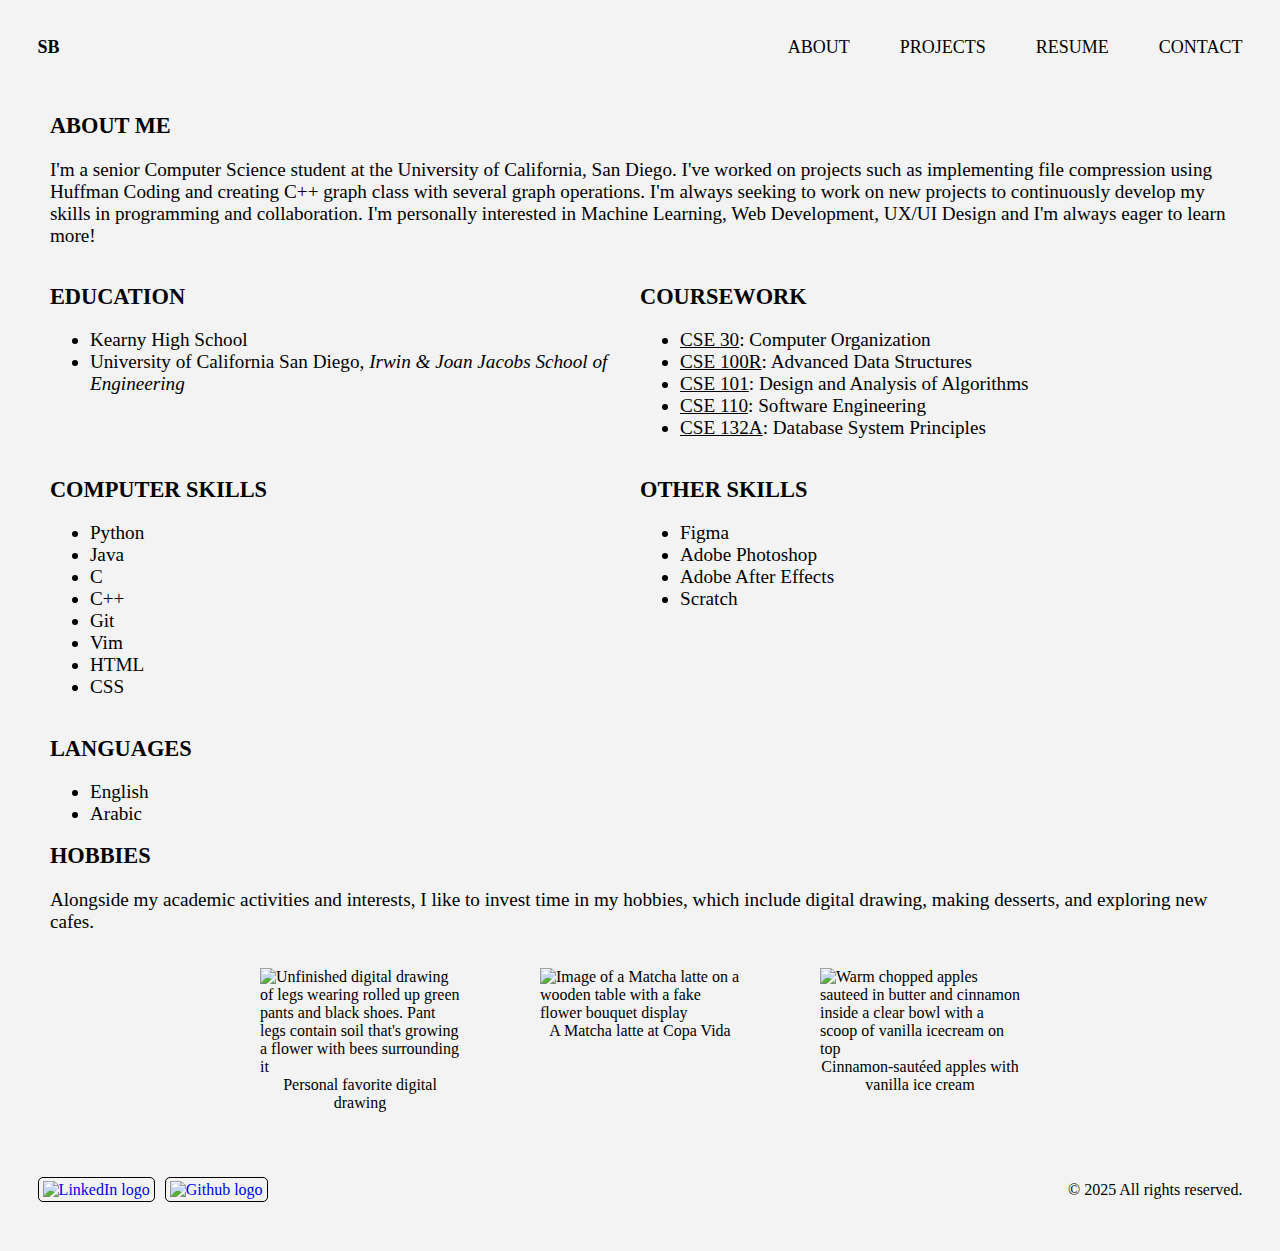
==== about.html @ f5e2a9db "Added more styling for the rest of the pages" ====
<!DOCTYPE html>
<html lang="en">

<head>
    <meta charset="UTF-8">
    <meta name="viewport" content="width=device-width, initial-scale=1.0">
    <!--search engine meta tags-->
    <meta name="description" content="Personal portfolio of Sara Bailouni, a Computer Science student at University of California San Diego">
    <meta name="keywords" content="Sara Bailouni, portfolio, UCSD, computer science, projects, software engineer">
    <meta name="author" content="Sara Bailouni">
    <title>Sara Bailouni Portfolio</title>
    <link href="images/favicon.ico" rel="icon">
    <link href="/stylesheet.css" rel="stylesheet">
</head>

<body>
    <header>
        <nav class="navigation-bar">
            <ul>
                <li><a href="index.html">SB</a></li> <!-- intended as both a website logo and navigation back to home -->
                <li><a href="about.html">About</a></li>
                <li><a href="projects.html">Projects</a></li>
                <li><a href="resume.html">Resume</a></li>
                <li><a href="contact.html">Contact</a></li>
            </ul>
        </nav>
    </header>

    <main>
        <section class="about-me">
            <hgroup>
                <h2>About Me</h2>
                <p>
                    I'm a senior Computer Science student at the University of California, San Diego.
                    I've worked on projects such as implementing file compression using Huffman Coding and creating C++
                    graph class with several graph operations. I'm always seeking to work on new projects to continuously
                    develop my skills in programming and collaboration. I'm personally interested in Machine Learning,
                    Web Development, UX/UI Design and I'm always eager to learn more!
                </p>
            </hgroup>
        </section>
        <hr>
        <div class="education-and-coursework">
            <article>
                <h2>Education</h2>
                <ul>
                    <li>Kearny High School</li>
                    <li>University of California San Diego, <i>Irwin & Joan Jacobs School of Engineering</i> </li>
                </ul>
            </article>
            <article>
                <h2>Coursework</h2>
                <ul>
                    <li><span class="course-code">CSE 30</span>: Computer Organization</li>
                    <li><span class="course-code">CSE 100R</span>: Advanced Data Structures</li>
                    <li><span class="course-code">CSE 101</span>: Design and Analysis of Algorithms</li>
                    <li><span class="course-code">CSE 110</span>: Software Engineering</li>
                    <li><span class="course-code">CSE 132A</span>: Database System Principles</li>
                    <!-- And more... -->
                </ul>
            </article>
        </div>
        <hr>
        <div class="skills">
            <article class="computer-skills">
                <h2>Computer Skills</h2>
                <ul>
                    <li>Python</li>
                    <li>Java</li>
                    <li>C</li>
                    <li>C++</li>
                    <li>Git</li>
                    <li>Vim</li>
                    <li>HTML</li>
                    <li>CSS</li>
                </ul>
            </article>
            <article class="other-skills">
                <h2>Other Skills</h2>
                <ul>
                    <li>Figma</li>
                    <li>Adobe Photoshop</li>
                    <li>Adobe After Effects</li>
                    <li>Scratch</li>
                </ul>
            </article>
        </div>
        <section class="languages">
            <h2>Languages</h2>
            <ul>
                <li>English</li>
                <li>Arabic</li>
            </ul>
        </section>
        <hr>
        <section class="hobbies">
            <h2>Hobbies</h2>
            <p>
                Alongside my academic activities and interests, I like to invest time in my hobbies, which include
                digital drawing, making desserts, and exploring new cafes.
            </p>
        </section>

        <div class="hobbies-gallery">
            <figure>
                <img src="/images/drawing.jpg" alt="Unfinished digital drawing of legs wearing rolled up green pants and black shoes. Pant legs contain soil that's growing a flower with bees surrounding it" width="200" height="200">
                <figcaption>Personal favorite digital drawing</figcaption>
            </figure>
            <figure>
                <img src="/images/cafe.jpg" alt="Image of a Matcha latte on a wooden table with a fake flower bouquet display" width="200" height="200">
                <figcaption>A Matcha latte at Copa Vida</figcaption>
            </figure>
            <figure>
                <img src="/images/dessert.jpg" alt="Warm chopped apples sauteed in butter and cinnamon inside a clear bowl with a scoop of vanilla icecream on top" width="200" height="200">
                <figcaption>Cinnamon-sautéed apples with vanilla ice cream</figcaption>
            </figure>
        </div>
    </main>

    <footer>
        <a href="https://www.linkedin.com/in/sara-b-28739222b/">
            <img src="images/LinkedIn.png" alt="LinkedIn logo" width="20" height="20"> 
        </a>
        <a href="https://github.com/sbailouni">
            <img src="images/Github.png" alt="Github logo" width="20" height="20"> 
        </a>
        <p>&copy; 2025 All rights reserved.</p>
    </footer>
</body>

</html>
---- stylesheet.css ----
:root {
    /* ----- Variables ----- */
    --grid-gap: 1rem;
}

html, body {
    min-height: 100dvh;
    background-color: #F3F3F3;
    margin: auto 1%;
    display: flex;
    flex-direction: column;
}

main {
    margin: auto 2%;
}

main hr {
    display: none;
}

p {
    color: black;
    font-size: 1.2rem;
}

a {
    text-decoration: none;
}

h1, h2, h3 {
    text-transform: uppercase;
}

h2 {
    font-size: 1.4rem;
}

/* ----- Navigation bar ----- */

.navigation-bar ul {
    display: flex;
    justify-content: space-between;
    padding: 0;
    gap: 50px;
    flex-direction: row;
    margin: 3% 1%;
    list-style-type: none;
}

.navigation-bar ul li a {
    text-transform: uppercase;
    color: inherit;
    font-size: 18px;
}

.navigation-bar ul li a:hover {
    text-decoration: underline;
    color: #CD5C08;
}

.navigation-bar ul li:nth-child(2) {
    margin-left: auto;
}

.navigation-bar ul li:first-child{
    font-weight: bold;
}

/* ----- Footer ----- */

footer {
    display: flex;
    align-items: center;
    justify-content: space-between;
    gap: 10px;
    margin: 3% 1%;
}

footer a {
    border: 1px solid black;
    padding: 3px 4px 2px 4px; /* trbl */
    border-radius: 5px;
}

footer p {
    font-size: 1rem;
}

footer a:nth-child(2) {
    margin-right: auto;
}

/* ----- index.html ----- */

.introduction {
    margin: auto 1%;
    display: flex;
    flex-direction: row-reverse;
    justify-content: center;
    align-items: center;
    gap: 5rem;
}

.intro-details {
    display: flex;
    flex-direction: column;
    justify-content: center;
    max-width: 475px;
    animation-name: slide-in;
    animation-duration: 1.2s;
}

@keyframes slide-in {
    from {
        transform: translateX(-110vh);
    }
    to {
        transform: translateX(0);
    }
}


.intro-details h2 {
    text-transform: none;
    font-size: 1.3rem;
    margin-bottom: 0.5rem;
}

.intro-details h1 {
    text-transform: none;
    font-size: 2rem;
    margin: 0.3rem 0;
    line-height: 1;
}

.intro-details p {
    margin: 1rem 0;
    font-size: 1.2rem;
    color: #515151;
    line-height: 1.5;
}

.about-button {
    border: 1.5px solid black;
    text-transform: uppercase;
    padding: 0.5rem 1rem;
    border-radius: 20px;
    color: black;
    width: fit-content;
}

.about-button:hover {
    background-color: black;
    color: #F3F3F3;
}

/* ----- about.html ----- */

.course-code {
    text-decoration: underline;
}

.hobbies-gallery {
    display: flex;
    flex-direction: row;
    justify-content: center;
}

.hobbies-gallery figcaption {
    text-align: center;
    overflow: auto;
}

.hobbies-gallery figure {
    width: 200px;
}

.education-and-coursework {
    display: grid;
    grid-template-columns: 1fr 1fr;
    font-size: 1.2rem;
}

.skills {
    display: grid;
    grid-template-columns: 1fr 1fr;
    font-size: 1.2rem;
}

.languages li {
    font-size: 1.2rem;
}

/* ----- projects.html ----- */

.projects-grid {
    display: grid;
    grid-template-columns: 1fr 1fr;
    gap: var(--grid-gap, 16px); /*use 1rem, fallback to 16px */
    justify-content: center;
    width: 70rem;
    margin: 1.5rem auto auto;
}

.projects-grid article {
    background-color: rgb(218, 218, 218);
    padding: 1rem 1.3rem;
    border-radius: 15px;
    height: 11rem;
}

.projects-grid article:hover {
    background-color: rgba(177, 177, 177, 0.65);
}

.projects-grid h3 {
    color: black;
    text-transform: uppercase;
    font-size: 1.3rem;
}

.projects-grid p {
    margin: 0.7rem 0;
    color: #373737;
}

/* ----- individual project pages ----- */

.project-images {
    display: flex;
    flex-direction: row;
    justify-content: center;
}

.project-detail {
    background-color: rgb(218, 218, 218);
    padding: 1rem 1.3rem;
    border-radius: 15px;
    height: fit-content;
}

.project-detail h2 {
    text-transform: none;
}

.project-images figcaption {
    text-align: center;
}

.project-images figure {
    background-color: #F3F3F3;
    padding: 1rem 1.3rem;
    border-radius: 15px;
}

.year {
    float: right;
}

.back-link {
    color: black;
    font-size: 1.2rem;
    display: inline-block;
    transition: transform 0.4s;
}

.back-link:hover {
    color: dimgray;
    transform: scale(1.2);
}

/* ----- resume.html ----- */

iframe {
    display: block;
    margin: 1rem auto;
    border: none;
    width: 100%;
    max-width: 800px;
    height: 600px;
}

.resume-section {
    display: flex;
    align-items: center;
    justify-content: space-between;
}

.download-button {
    border: 1.5px solid black;
    text-transform: uppercase;
    padding: 0.5rem 1rem;
    border-radius: 20px;
    color: black;
    width: fit-content;
}

.download-button:hover {
    background-color: black;
    color: #F3F3F3;
}

/* ----- contact.html ----- */

.contact-container {
    display: flex;
    justify-content: center;
    align-items: flex-start;
    gap: 2rem;

}

.contact-info, .contact-form {
    flex: auto;
    max-width: 400px;
    text-align: left;
    padding-top: 2.5rem;
}

.contact-info {
    display: flex;
    flex-direction: column;
}

.contact-form {
    max-width: 500px;
    padding: 1rem;
}

.contact-form form {
    display: flex;
    flex-direction: column;
    gap: 1rem;
}

.contact-form label {
    display: flex;
    flex-direction: column;
}

.contact-form input,
.contact-form textarea {
    margin-top: 0.5rem;
    padding: 0.5rem;
    border: 1px solid lightgray;
    border-radius: 8px;
    font-size: 1rem;
}

.social-link {
    color: black;
    border: 1px solid black;
    padding: 0.5rem 1rem;
    border-radius: 20px;
    width: fit-content;
    margin-bottom: 0.7rem;
}

.social-link:hover {
    background-color: black;
    color: #F3F3F3;
}

.contact-form button {
    font-size: 0.9rem;
    border: 1.5px solid black;
    text-transform: uppercase;
    padding: 0.5rem 1rem;
    border-radius: 20px;
    width: fit-content;
}

.contact-form button:hover {
    background-color: black;
    color: #F3F3F3;
}
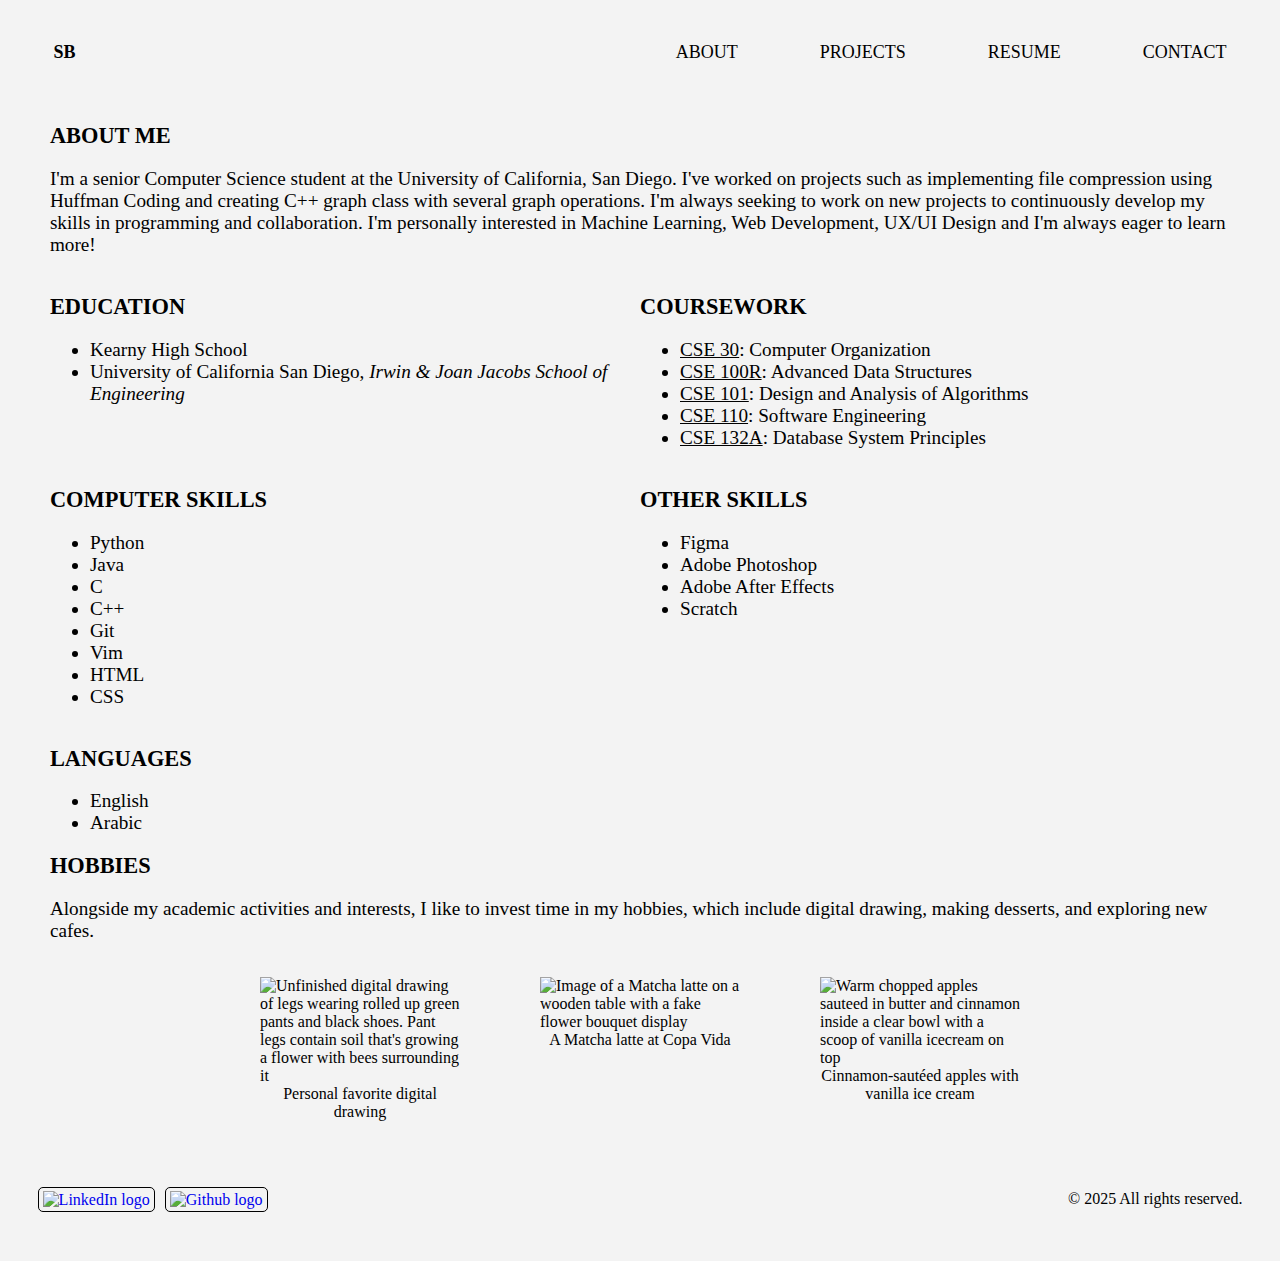
==== commit 0150bdd4: "Added hamburger menu" ====
--- a/about.html
+++ b/about.html
@@ -16,8 +16,14 @@
 <body>
     <header>
         <nav class="navigation-bar">
+            <ul class="home">
+                <li><a href="index.html">SB</a></li> <!-- intended as both a website logo and navigation back to home -->
+            </ul>
+            <label for='menu' tabindex="0">
+                &#9776;
+            </label>
+            <input id='menu' type='checkbox' />
             <ul>
-                <li><a href="index.html">SB</a></li> <!-- intended as both a website logo and navigation back to home -->
                 <li><a href="about.html">About</a></li>
                 <li><a href="projects.html">Projects</a></li>
                 <li><a href="resume.html">Resume</a></li>
--- a/stylesheet.css
+++ b/stylesheet.css
@@ -37,6 +37,29 @@
 }
 
 /* ----- Navigation bar ----- */
+
+.navigation-bar {
+    display: flex;
+    justify-content: space-between;
+}
+
+.home {
+    font-weight: bold;
+}
+
+nav ul {
+    list-style-type: none;
+}
+
+nav ul li {
+    display: inline-flex;
+    margin: 0.3em 1em;
+}
+
+nav input[type="checkbox"],
+nav label {
+    display: none;
+}
 
 .navigation-bar ul {
     display: flex;
@@ -59,13 +82,6 @@
     color: #CD5C08;
 }
 
-.navigation-bar ul li:nth-child(2) {
-    margin-left: auto;
-}
-
-.navigation-bar ul li:first-child{
-    font-weight: bold;
-}
 
 /* ----- Footer ----- */
 
@@ -225,6 +241,31 @@
     color: #373737;
 }
 
+.project-images img {
+    max-width: 100%;
+    width: 120%;
+    height: auto;
+}
+
+.project-images {
+    display: flex;
+    flex-direction: row;
+    align-items: center;
+}
+
+.project-images figure {
+    display: flex;
+    flex-direction: column;
+    align-items: center;
+    justify-content: center;
+    height: 100%;
+    padding: 1rem;
+}
+
+.project-images figcaption {
+    padding-top: 1rem;
+}
+
 /* ----- individual project pages ----- */
 
 .project-images {
@@ -308,7 +349,6 @@
     justify-content: center;
     align-items: flex-start;
     gap: 2rem;
-
 }
 
 .contact-info, .contact-form {
@@ -374,4 +414,272 @@
 .contact-form button:hover {
     background-color: black;
     color: #F3F3F3;
+}
+
+/* Tablet Screens */
+@media (max-width: 1024px) {
+
+    main {
+        margin: auto 3%;
+    }
+
+    .introduction {
+        margin: auto 5%;
+    }
+
+    .projects-grid {
+        display: grid;
+        grid-template-columns: repeat(auto-fill, minmax(400px, 1fr));
+        gap: var(--grid-gap, 16px);
+        width: 100%;
+    }
+
+    .projects-grid article {
+        min-width: 200px;
+        max-width: 100%;
+        padding: 1rem 1.3rem;
+        border-radius: 15px;
+        height: 11rem;
+    }
+
+    .hobbies-gallery img {
+        max-width: 100%;
+        height: auto;
+    }
+
+    .project-images img {
+        max-width: 100%;
+        height: auto;
+    }
+
+    .project-images{
+        flex-direction: column;
+        align-items: center;
+        justify-content: center;
+    }
+
+    .project-images figure {
+        max-width: 100%;
+        height: 100%;
+        padding: 8px;
+    }
+    .project-detail {
+        margin: 1rem auto;
+        word-wrap: break-word;
+    }
+
+}
+
+/* Phone Screens */
+@media (max-width: 540px) {
+
+    html, body {
+        overflow-x: hidden;
+        width: 100%;
+        margin: 0;
+        padding: 0;
+    }
+
+    main {
+        margin: auto 4%;
+    }
+
+    h1,h2 {
+        font-size: 1rem;
+    }
+
+    p {
+        font-size: 1.1rem;
+    }
+
+    h3 {
+        font-size: 0.5rem;
+    }
+
+    .navigation-bar ul {
+        flex-direction: row;
+        gap: 15px;
+        align-items: center;
+    }
+
+    .navigation-bar ul li a {
+        font-size: 15px;
+    }
+
+    .navigation-bar {
+        margin: 4% 3%;
+    }
+
+    footer {
+        gap: 10px;
+        margin: 4% 3%;
+    }
+
+    footer p {
+        font-size: 0.85rem;
+    }
+
+    .introduction {
+        margin: auto 5%;
+        gap: 1.3rem;
+    }
+
+    .introduction img {
+        width: 150px;
+        height: 200px;
+    }
+
+    .introduction h1 {
+        font-size: 1.2rem;
+    }
+
+    .introduction h2 {
+        font-size: 0.9rem;
+    }
+
+    .introduction p {
+        font-size: 1rem;
+    }
+
+    .about-button {
+        padding: 0.4rem 0.7rem;
+        font-size: 0.8rem;
+    }
+
+    .projects-grid {
+        display: grid;
+        grid-template-columns: repeat(auto-fill, minmax(250px, 1fr));
+        gap: var(--grid-gap, 16px);
+        width: 100%;
+    }
+
+    .projects-grid article {
+        min-width: 200px;
+        max-width: 100%;
+        padding: 0.8rem 1rem;
+        border-radius: 15px;
+        height: fit-content;
+    }
+
+    .download-button {
+        padding: 0.4rem 0.7rem;
+        font-size: 0.8rem;
+    }
+
+    .hobbies-gallery {
+        display: flex;
+        flex-direction: column;
+        justify-content: center;
+        align-items: center;
+    }
+
+    .hobbies-gallery figure {
+        display: flex;
+        justify-content: center;
+        align-items: center;
+        text-align: center;
+        flex-direction: column;
+        gap: 1rem;
+    }
+
+    .hobbies-gallery img {
+        width: 150px;
+        height: 150px;
+    }
+
+    .project-images img {
+        max-width: 100%;
+        height: auto;
+    }
+
+    .project-images{
+        flex-direction: column;
+        align-items: center;
+        justify-content: center;
+    }
+
+    .project-images figure {
+        width: 100%;
+        height: 100%;
+        padding: 8px;
+    }
+    .project-detail {
+        margin: 1rem auto;
+        word-wrap: break-word;
+    }
+
+    .project h3 {
+        font-size: 1.1rem;
+    }
+
+    .education-and-coursework,
+    .skills, .languages ul {
+        font-size: 1rem;
+    }
+
+    .education-and-coursework,
+    .skills {
+        display: flex;
+        flex-direction: column;
+    }
+
+    .contact-container {
+        flex-direction: column;
+        gap: 0;
+        
+    }
+
+    .contact-form {
+        width: 90%;
+    }
+    .contact-container form {
+        margin: 0;
+
+    }
+
+    .contact-info {
+        padding-top: 0;
+        padding: 1rem;
+    }
+
+    input[type="checkbox"]:not(:checked) + ul {
+        display: none;
+    }
+
+    nav {
+        flex-direction: row;
+        align-items: center;
+        flex-wrap: wrap;
+        margin: auto 3%;
+        justify-content: center;
+    }
+
+    nav ul:last-child {
+        width: 100%;
+        flex-basis: 100%;
+    }
+
+    nav label {
+        text-align: right;
+        display: block;
+        padding: 0.5em;
+        line-height: 3em;
+        align-self: flex-end;
+    }
+
+    .navigation-bar ul {
+        display: flex;
+        flex-direction: column;
+    }
+
+    .navigation-bar ul li {
+        display: block; 
+        margin: 0.5em 0;
+    }
+
+    .navigation-bar ul {
+        flex-direction: column;
+        gap: 15px; 
+        align-items: flex-end; 
+    }
 }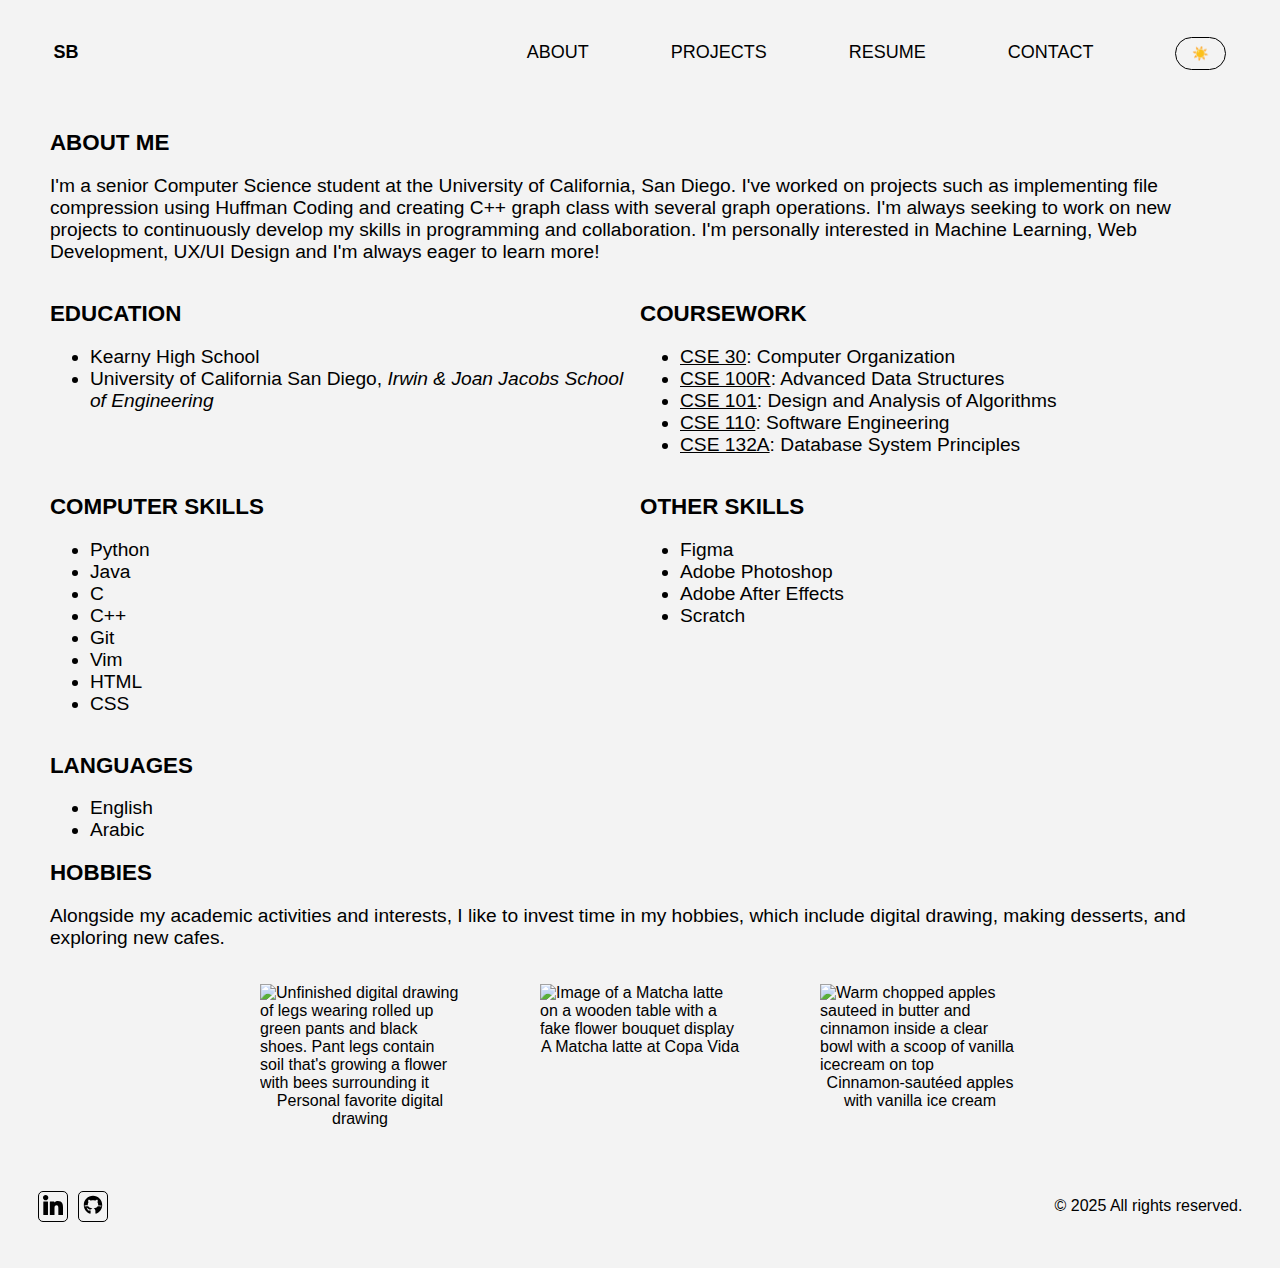
==== commit edc23fa3: "Implemented Part 4: Dark & Light Theme Switcher" ====
--- a/about.html
+++ b/about.html
@@ -28,6 +28,9 @@
                 <li><a href="projects.html">Projects</a></li>
                 <li><a href="resume.html">Resume</a></li>
                 <li><a href="contact.html">Contact</a></li>
+                <li><button id="theme-toggle" aria-label="Toggle theme">
+                    <span id="theme-icon">☀️</span>
+                </button></li>
             </ul>
         </nav>
     </header>
@@ -125,13 +128,29 @@
 
     <footer>
         <a href="https://www.linkedin.com/in/sara-b-28739222b/">
-            <img src="images/LinkedIn.png" alt="LinkedIn logo" width="20" height="20"> 
+            <svg xmlns="http://www.w3.org/2000/svg" width="20" height="20" viewBox="0 0 310 310">
+                <path d="M72.16 99.73H9.927a5 5 0 0 0-5 5v199.928a5 5 0 0 0 5 5H72.16a5 5 0 0 0 5-5V104.73a5 5 0 0 0-5-5M41.066.341C18.422.341 0 18.743 0 41.362 0 63.991 18.422 82.4 41.066 82.4c22.626 0 41.033-18.41 41.033-41.038C82.1 18.743 63.692.341 41.066.341m189.388 94.42c-24.995 0-43.472 10.745-54.679 22.954V104.73a5 5 0 0 0-5-5h-59.599a5 5 0 0 0-5 5v199.928a5 5 0 0 0 5 5h62.097a5 5 0 0 0 5-5V205.74c0-33.333 9.054-46.319 32.29-46.319 25.306 0 27.317 20.818 27.317 48.034v97.204a5 5 0 0 0 5 5H305a5 5 0 0 0 5-5V194.995c0-49.565-9.451-100.234-79.546-100.234"/>
+            </svg>
         </a>
         <a href="https://github.com/sbailouni">
-            <img src="images/Github.png" alt="Github logo" width="20" height="20"> 
+            <svg xmlns="http://www.w3.org/2000/svg" width="20" height="20" viewBox="0 0 50 50">
+                <path d="M17.791 46.836A2 2 0 0 0 19 45v-5.4q.002-.297.041-.61L19 39h-3.6c-1.5 0-2.8-.6-3.4-1.8-.7-1.3-1-3.5-2.8-4.7-.3-.2-.1-.5.5-.5.6.1 1.9.9 2.7 2 .9 1.1 1.8 2 3.4 2 2.487 0 3.82-.125 4.622-.555C21.356 34.056 22.649 33 24 33v-.025c-5.668-.182-9.289-2.066-10.975-4.975-3.665.042-6.856.405-8.677.707a22 22 0 0 1-.151-.987c1.797-.296 4.843-.647 8.345-.714a8 8 0 0 1-.291-.849c-3.511-.178-6.541-.039-8.187.097-.02-.332-.047-.663-.051-.999 1.649-.135 4.597-.27 8.018-.111a10 10 0 0 1-.13-1.543c0-1.7.6-3.5 1.7-5-.5-1.7-1.2-5.3.2-6.6 2.7 0 4.6 1.3 5.5 2.1C21 13.4 22.9 13 25 13s4 .4 5.6 1.1c.9-.8 2.8-2.1 5.5-2.1 1.5 1.4.7 5 .2 6.6 1.1 1.5 1.7 3.2 1.6 5 0 .484-.045.951-.11 1.409 3.499-.172 6.527-.034 8.204.102-.002.337-.033.666-.051.999-1.671-.138-4.775-.28-8.359-.089a8 8 0 0 1-.325.98c3.546.046 6.665.389 8.548.689q-.064.498-.151.987c-1.912-.306-5.171-.664-8.879-.682-1.665 2.878-5.22 4.755-10.777 4.974V33c2.6 0 5 3.9 5 6.6V45c0 .823.498 1.53 1.209 1.836C41.37 43.804 48 35.164 48 25 48 12.318 37.683 2 25 2S2 12.318 2 25c0 10.164 6.63 18.804 15.791 21.836"/>
+            </svg>
         </a>
         <p>&copy; 2025 All rights reserved.</p>
     </footer>
+
+    <script src="form-js-script.js"></script>
+
+    <noscript>
+        <style>
+            #theme-toggle {
+                display: none;
+            }
+        </style>
+        <p>JavaScript is required for this site to function properly, and to have access to the theme switcher. Please enable it in your browser settings.</p>
+    </noscript>
+
 </body>
 
 </html>--- a/stylesheet.css
+++ b/stylesheet.css
@@ -1,11 +1,47 @@
 :root {
     /* ----- Variables ----- */
     --grid-gap: 1rem;
+    --site-color: #F3F3F3; 
+    --text-color: black;
+    --intro-details: #515151;
+    --projects-grid-color:rgb(218, 218, 218);
+    --projects-grid-color-hover: rgba(177, 177, 177, 0.65);
+    --address-color: color-mix(in hsl, hsl(200 50 80), rgb(0, 18, 100) 80%);
+    --projects-grid-p: #373737;
+    --nav-a-hover: color: color(from rgb(184, 120, 0) srgb r g b / 0.8);
+}
+
+[data-theme="dark"] {
+    --site-color: #1a1a1a;
+    --text-color: #f5f5f5;
+    --intro-details:rgb(188, 188, 188);
+    --projects-grid-color: rgb(40, 40, 40);
+    --projects-grid-color-hover: rgba(70, 70, 70, 0.65);
+    --address-color: color-mix(in hsl, hsl(200 60% 85%), rgb(100, 150, 255) 70%);
+    --projects-grid-p:rgb(170, 170, 170);
+    --nav-a-hover: color(from rgb(220, 150, 30) srgb r g b / 0.9);
+}
+
+/* ----- Custom font ----- */
+
+@font-face {
+    font-family: 'Inter';
+    src: url('/font/Inter-Regular.woff2') format('woff2');
+    font-weight: normal;
+    font-style: normal;
+}
+
+@font-face {
+    font-family: 'Inter';
+    src: url('/font/Inter-Bold.woff2') format('woff2');
+    font-weight: bold;
+    font-style: normal;
 }
 
 html, body {
+    font-family: 'Inter', Arial, sans-serif;
     min-height: 100dvh;
-    background-color: #F3F3F3;
+    background-color: var(--site-color, #ffffff);
     margin: auto 1%;
     display: flex;
     flex-direction: column;
@@ -20,7 +56,7 @@
 }
 
 p {
-    color: black;
+    color: var(--text-color, black);
     font-size: 1.2rem;
 }
 
@@ -29,6 +65,7 @@
 }
 
 h1, h2, h3 {
+    color: var(--text-color);
     text-transform: uppercase;
 }
 
@@ -49,11 +86,12 @@
 
 nav ul {
     list-style-type: none;
-}
-
-nav ul li {
-    display: inline-flex;
-    margin: 0.3em 1em;
+
+    li {
+        color: var(--text-color);
+        display: inline-flex;
+        margin: 0.3em 1em;
+    }
 }
 
 nav input[type="checkbox"],
@@ -69,17 +107,17 @@
     flex-direction: row;
     margin: 3% 1%;
     list-style-type: none;
-}
-
-.navigation-bar ul li a {
-    text-transform: uppercase;
-    color: inherit;
-    font-size: 18px;
-}
-
-.navigation-bar ul li a:hover {
-    text-decoration: underline;
-    color: #CD5C08;
+
+    li a {
+        text-transform: uppercase;
+        color: inherit;
+        font-size: 18px;
+
+        &:hover{
+            text-decoration: underline;
+            color: var(--nav-a-hover);
+        }
+    }
 }
 
 
@@ -94,9 +132,23 @@
 }
 
 footer a {
-    border: 1px solid black;
+    border: 1px solid var(--text-color);
     padding: 3px 4px 2px 4px; /* trbl */
     border-radius: 5px;
+
+    svg {
+        fill: var(--text-color);
+        transition: fill 0.3s ease-in-out;
+    }
+}
+
+footer a:hover {
+    background-color: var(--text-color);
+    transition: fill 0.3s ease-in-out;
+    svg {
+        fill: var(--site-color);
+        transition: fill 0.3s ease-in-out;
+    }
 }
 
 footer p {
@@ -108,6 +160,7 @@
 }
 
 /* ----- index.html ----- */
+
 
 .introduction {
     margin: auto 1%;
@@ -116,15 +169,28 @@
     justify-content: center;
     align-items: center;
     gap: 5rem;
-}
-
-.intro-details {
-    display: flex;
-    flex-direction: column;
-    justify-content: center;
-    max-width: 475px;
-    animation-name: slide-in;
-    animation-duration: 1.2s;
+
+    .intro-details {
+        display: flex;
+        flex-direction: column;
+        justify-content: center;
+        max-width: 475px;
+        animation-name: slide-in;
+        animation-duration: 1.2s;
+    }
+
+    .about-button {
+        border: 1.5px solid  var(--text-color);
+        text-transform: uppercase;
+        padding: 0.5rem 1rem;
+        border-radius: 20px;
+        color: var(--text-color, #ffffff);
+        width: fit-content;
+        &:hover {
+            background-color: var(--text-color, black);
+            color:  var(--site-color, #ffffff);
+        }
+    }
 }
 
 @keyframes slide-in {
@@ -135,7 +201,6 @@
         transform: translateX(0);
     }
 }
-
 
 .intro-details h2 {
     text-transform: none;
@@ -153,22 +218,8 @@
 .intro-details p {
     margin: 1rem 0;
     font-size: 1.2rem;
-    color: #515151;
+    color: var(--intro-details);
     line-height: 1.5;
-}
-
-.about-button {
-    border: 1.5px solid black;
-    text-transform: uppercase;
-    padding: 0.5rem 1rem;
-    border-radius: 20px;
-    color: black;
-    width: fit-content;
-}
-
-.about-button:hover {
-    background-color: black;
-    color: #F3F3F3;
 }
 
 /* ----- about.html ----- */
@@ -181,135 +232,161 @@
     display: flex;
     flex-direction: row;
     justify-content: center;
-}
-
-.hobbies-gallery figcaption {
-    text-align: center;
-    overflow: auto;
-}
-
-.hobbies-gallery figure {
-    width: 200px;
+
+    figcaption {
+        color: var(--text-color);
+        text-align: center;
+        overflow: auto;
+    }
+
+    figure {
+        width: 200px;
+    }
 }
 
 .education-and-coursework {
     display: grid;
     grid-template-columns: 1fr 1fr;
     font-size: 1.2rem;
+    li {
+        color: var(--text-color);
+    }
 }
 
 .skills {
     display: grid;
     grid-template-columns: 1fr 1fr;
     font-size: 1.2rem;
+    li {
+        color: var(--text-color);
+    }
 }
 
 .languages li {
+    color: var(--text-color);
     font-size: 1.2rem;
 }
 
 /* ----- projects.html ----- */
 
-.projects-grid {
-    display: grid;
-    grid-template-columns: 1fr 1fr;
-    gap: var(--grid-gap, 16px); /*use 1rem, fallback to 16px */
-    justify-content: center;
-    width: 70rem;
-    margin: 1.5rem auto auto;
-}
-
-.projects-grid article {
-    background-color: rgb(218, 218, 218);
-    padding: 1rem 1.3rem;
-    border-radius: 15px;
-    height: 11rem;
-}
-
-.projects-grid article:hover {
-    background-color: rgba(177, 177, 177, 0.65);
-}
-
-.projects-grid h3 {
-    color: black;
-    text-transform: uppercase;
-    font-size: 1.3rem;
-}
-
-.projects-grid p {
-    margin: 0.7rem 0;
-    color: #373737;
-}
-
-.project-images img {
-    max-width: 100%;
-    width: 120%;
-    height: auto;
+@scope (.project-main) {
+    :scope {
+        padding: 10px;
+    }
+    .projects-grid {
+        display: grid;
+        grid-template-columns: 1fr 1fr;
+        gap: var(--grid-gap, 16px); /*use 1rem, fallback to 16px */
+        justify-content: center;
+        width: 70rem;
+        margin: 1.5rem auto auto;
+    }
+    
+    .projects-grid article {
+        background-color: var(--projects-grid-color);
+        padding: 1rem 1.3rem;
+        border-radius: 15px;
+        height: 11rem;
+    }
+    
+    .projects-grid article:hover {
+        background-color: var(--projects-grid-color-hover);
+    }
+    
+    .projects-grid:has(article:hover) {
+        article:hover { /* style article being hovered */
+            border: 1px solid gray;
+        }
+    }
+    
+    .projects-grid h3 {
+        color: var(--text-color);;
+        text-transform: uppercase;
+        font-size: 1.3rem;
+    }
+    
+    .projects-grid p {
+        margin: 0.7rem 0;
+        color: var(--projects-grid-p);
+    }
 }
 
 .project-images {
     display: flex;
     flex-direction: row;
     align-items: center;
-}
-
-.project-images figure {
-    display: flex;
-    flex-direction: column;
-    align-items: center;
-    justify-content: center;
-    height: 100%;
-    padding: 1rem;
-}
-
-.project-images figcaption {
-    padding-top: 1rem;
+
+    img {
+        max-width: 100%;
+        width: 120%;
+        height: auto;
+        object-fit: cover;
+        object-position: center;
+    }
+    
+    figure {
+        display: flex;
+        flex-direction: column;
+        align-items: center;
+        justify-content: center;
+        height: 100%;
+        padding: 1rem;
+    }
+
+    figcaption {
+        padding-top: 1rem;
+    }
 }
 
 /* ----- individual project pages ----- */
 
-.project-images {
-    display: flex;
-    flex-direction: row;
-    justify-content: center;
-}
 
 .project-detail {
-    background-color: rgb(218, 218, 218);
+    background-color: var(--projects-grid-color);
     padding: 1rem 1.3rem;
     border-radius: 15px;
     height: fit-content;
-}
-
-.project-detail h2 {
-    text-transform: none;
-}
-
-.project-images figcaption {
-    text-align: center;
-}
-
-.project-images figure {
-    background-color: #F3F3F3;
-    padding: 1rem 1.3rem;
-    border-radius: 15px;
-}
-
-.year {
-    float: right;
-}
-
-.back-link {
-    color: black;
-    font-size: 1.2rem;
-    display: inline-block;
-    transition: transform 0.4s;
-}
-
-.back-link:hover {
-    color: dimgray;
-    transform: scale(1.2);
-}
+
+    h2 {
+        color: var(--text-color);
+        text-transform: none;
+    }
+
+    .year {
+        float: right;
+    }
+
+    .back-link {
+        color: var(--text-color);
+        font-size: 1.2rem;
+        display: inline-block;
+        transition: transform 0.4s;
+    }
+    
+    .back-link:hover {
+        color: dimgray;
+        transform: scale(1.2);
+    }
+}
+
+
+.project-images {
+    display: flex;
+    flex-direction: row;
+    justify-content: center;
+
+    figcaption {
+        color: var(--text-color);
+        text-align: center;
+    }        
+
+    figure {
+        background-color:  var(--site-color, #ffffff);
+        padding: 1rem 1.3rem;
+        border-radius: 15px;
+    }
+}
+
 
 /* ----- resume.html ----- */
 
@@ -326,20 +403,20 @@
     display: flex;
     align-items: center;
     justify-content: space-between;
-}
-
-.download-button {
-    border: 1.5px solid black;
-    text-transform: uppercase;
-    padding: 0.5rem 1rem;
-    border-radius: 20px;
-    color: black;
-    width: fit-content;
-}
-
-.download-button:hover {
-    background-color: black;
-    color: #F3F3F3;
+
+    .download-button {
+        border: 1.5px solid  var(--text-color);
+        text-transform: uppercase;
+        padding: 0.5rem 1rem;
+        border-radius: 20px;
+        color: var(--text-color);
+        width: fit-content;
+    
+        &:hover {
+            background-color: var(--text-color);
+            color: var(--site-color, #ffffff);
+        }
+    }
 }
 
 /* ----- contact.html ----- */
@@ -349,75 +426,137 @@
     justify-content: center;
     align-items: flex-start;
     gap: 2rem;
-}
-
-.contact-info, .contact-form {
-    flex: auto;
-    max-width: 400px;
-    text-align: left;
-    padding-top: 2.5rem;
-}
-
-.contact-info {
-    display: flex;
-    flex-direction: column;
-}
-
-.contact-form {
-    max-width: 500px;
-    padding: 1rem;
-}
-
-.contact-form form {
-    display: flex;
-    flex-direction: column;
-    gap: 1rem;
-}
-
-.contact-form label {
-    display: flex;
-    flex-direction: column;
-}
-
-.contact-form input,
-.contact-form textarea {
-    margin-top: 0.5rem;
-    padding: 0.5rem;
-    border: 1px solid lightgray;
-    border-radius: 8px;
-    font-size: 1rem;
-}
-
-.social-link {
-    color: black;
-    border: 1px solid black;
+
+    .contact-info, .contact-form {
+        flex: auto;
+        max-width: 400px;
+        text-align: left;
+        padding-top: 1rem;
+    }
+    
+    .contact-info {
+        display: flex;
+        flex-direction: column;
+        padding-left: 3rem;
+
+        a:not(.social-link) { 
+            color: var(--address-color);
+        }
+
+        address {
+            padding-bottom: 1rem;
+        }
+    }
+
+    .contact-form {
+        max-width: 500px;
+        padding: 1rem;
+
+        form {
+            display: grid;
+            flex-direction: column;
+            gap: 1rem;
+        }
+
+        label {
+            color: var(--text-color);
+            display: flex;
+            flex-direction: row;
+        }
+
+        input, textarea {
+            margin-bottom: 0.5rem;
+            padding: 0.5rem;
+            border: 1px solid lightgray;
+            border-radius: 8px;
+            font-size: 1rem;
+        }
+        
+
+        button {
+            font-size: 0.99rem;
+            color: var(--text-color);
+            border: 1.5px solid  var(--text-color);
+            background-color: var(--site-color, #ffffff);
+            text-transform: uppercase;
+            padding: 0.5rem 1rem;
+            border-radius: 20px;
+            width: fit-content;
+
+            &:hover {
+                background-color: var(--text-color);
+                color:  var(--site-color, #ffffff);
+            }
+        }
+
+        output {
+            display: block;
+            font-size: 0.9rem;
+            font-weight: bold;
+            width: fit-content;
+            padding: 5px;
+        }
+
+        #error-message {
+            color: red;
+            background-color:rgb(255, 234, 234);
+            border: 3px solid rgb(255, 234, 234);
+            border-radius: 10px;
+            box-shadow: 0px 0px 7px rgba(210, 105, 105, 0.3);
+        }
+
+        #info-message {
+            color: blue;
+            background-color:rgb(235, 235, 255);
+            border: 3px solid rgb(235, 235, 255);
+            border-radius: 10px;
+            box-shadow: 0px 0px 7px rgba(105, 110, 210, 0.3);
+        }
+
+        #error-message:empty, #info-message:empty {
+            display: none;
+        }
+
+        .required {
+            display: inline;
+            color: red;
+            font-weight: bold;
+            margin-left: 5px;
+        }
+    }
+    .social-link {
+        color: var(--text-color);
+        border: 1px solid  var(--text-color);
+        padding: 0.5rem 1rem;
+        border-radius: 20px;
+        width: fit-content;
+        margin-bottom: 0.7rem;
+
+        &:hover {
+            background-color: var(--text-color);
+            color: var(--site-color, #ffffff);
+        }
+    }
+}
+
+#theme-toggle {
+    border: 1px solid  var(--text-color);
     padding: 0.5rem 1rem;
     border-radius: 20px;
-    width: fit-content;
-    margin-bottom: 0.7rem;
-}
-
-.social-link:hover {
-    background-color: black;
-    color: #F3F3F3;
-}
-
-.contact-form button {
-    font-size: 0.9rem;
-    border: 1.5px solid black;
-    text-transform: uppercase;
-    padding: 0.5rem 1rem;
-    border-radius: 20px;
-    width: fit-content;
-}
-
-.contact-form button:hover {
-    background-color: black;
-    color: #F3F3F3;
+    background-color: var(--site-color);
+    color: var(--text-color);
+    cursor: pointer;
+    margin-top: -10%;
+    transition: background-color 0.3s, color 0.3s;
+}
+
+#theme-toggle:hover {
+    background-color: var(--text-color);
+    color: var(--site-color);
 }
 
 /* Tablet Screens */
-@media (max-width: 1024px) {
+@media (max-width: 1190px) {
 
     main {
         margin: auto 3%;
@@ -425,47 +564,56 @@
 
     .introduction {
         margin: auto 5%;
-    }
-
-    .projects-grid {
-        display: grid;
-        grid-template-columns: repeat(auto-fill, minmax(400px, 1fr));
-        gap: var(--grid-gap, 16px);
-        width: 100%;
-    }
-
-    .projects-grid article {
-        min-width: 200px;
-        max-width: 100%;
-        padding: 1rem 1.3rem;
-        border-radius: 15px;
-        height: 11rem;
     }
 
     .hobbies-gallery img {
         max-width: 100%;
         height: auto;
-    }
-
-    .project-images img {
-        max-width: 100%;
-        height: auto;
-    }
-
-    .project-images{
-        flex-direction: column;
-        align-items: center;
-        justify-content: center;
-    }
-
-    .project-images figure {
-        max-width: 100%;
-        height: 100%;
-        padding: 8px;
-    }
+        object-fit: cover;
+        object-position: center;
+    }
+
+    @scope (.project-main) {
+        :scope {
+            padding: 10px;
+        }
+        .projects-grid {
+            display: grid;
+            grid-template-columns: repeat(auto-fill, minmax(400px, 1fr));
+            gap: var(--grid-gap, 16px);
+            width: 100%;
+
+            article {
+                min-width: 200px;
+                max-width: 100%;
+                padding: 1rem 1.3rem;
+                border-radius: 15px;
+                height: 11rem;
+            }
+        }
+    }
+
     .project-detail {
         margin: 1rem auto;
         word-wrap: break-word;
+
+        .project-images{
+            flex-direction: column;
+            align-items: center;
+            justify-content: center;
+    
+            figure {
+                max-width: 100%;
+                height: 100%;
+                padding: 8px;
+            }
+            img {
+                max-width: 100%;
+                height: auto;
+                object-fit: cover;
+                object-position: center;
+            }
+        }
     }
 
 }
@@ -496,69 +644,56 @@
         font-size: 0.5rem;
     }
 
-    .navigation-bar ul {
-        flex-direction: row;
-        gap: 15px;
-        align-items: center;
-    }
-
-    .navigation-bar ul li a {
-        font-size: 15px;
-    }
-
     .navigation-bar {
         margin: 4% 3%;
+
+        ul {
+            flex-direction: row;
+            gap: 15px;
+            align-items: center;
+        }
+
+        ul li a {
+            font-size: 15px;
+        }
     }
 
     footer {
         gap: 10px;
         margin: 4% 3%;
-    }
-
-    footer p {
-        font-size: 0.85rem;
+
+        p {
+            font-size: 0.85rem;
+        }
     }
 
     .introduction {
         margin: auto 5%;
         gap: 1.3rem;
-    }
-
-    .introduction img {
-        width: 150px;
-        height: 200px;
-    }
-
-    .introduction h1 {
-        font-size: 1.2rem;
-    }
-
-    .introduction h2 {
-        font-size: 0.9rem;
-    }
-
-    .introduction p {
-        font-size: 1rem;
+
+        img {
+            width: 150px;
+            height: 200px;
+            object-fit: cover;
+            object-position: center;
+        }
+
+        h1 {
+            font-size: 1.2rem;
+        }
+
+        h2 {
+            font-size: 0.9rem;
+        }
+
+        p {
+            font-size: 1rem;
+        }
     }
 
     .about-button {
         padding: 0.4rem 0.7rem;
         font-size: 0.8rem;
-    }
-
-    .projects-grid {
-        display: grid;
-        grid-template-columns: repeat(auto-fill, minmax(250px, 1fr));
-        gap: var(--grid-gap, 16px);
-        width: 100%;
-    }
-
-    .projects-grid article {
-        min-width: 200px;
-        max-width: 100%;
-        padding: 0.8rem 1rem;
-        border-radius: 15px;
-        height: fit-content;
     }
 
     .download-button {
@@ -571,50 +706,74 @@
         flex-direction: column;
         justify-content: center;
         align-items: center;
-    }
-
-    .hobbies-gallery figure {
-        display: flex;
-        justify-content: center;
-        align-items: center;
-        text-align: center;
-        flex-direction: column;
-        gap: 1rem;
-    }
-
-    .hobbies-gallery img {
-        width: 150px;
-        height: 150px;
-    }
-
-    .project-images img {
-        max-width: 100%;
-        height: auto;
+
+        figure {
+            display: flex;
+            justify-content: center;
+            align-items: center;
+            text-align: center;
+            flex-direction: column;
+            gap: 1rem;
+        }
+
+        img {
+            width: 150px;
+            height: 150px;
+            object-fit: cover;
+            object-position: center;
+        }
+    }
+
+    @scope (.project-main) {
+        :scope {
+            padding: 10px;
+        }
+        .projects-grid {
+            display: grid;
+            grid-template-columns: repeat(auto-fill, minmax(250px, 1fr));
+            gap: var(--grid-gap, 16px);
+            width: 100%;
+    
+            article {
+                min-width: 200px;
+                max-width: 100%;
+                padding: 0.8rem 1rem;
+                border-radius: 15px;
+                height: fit-content;
+            }
+        }
+    
+        .project-detail {
+            margin: 1rem auto;
+            word-wrap: break-word;
+        }
+    
+        .project h3 {
+            font-size: 1.1rem;
+        }
     }
 
     .project-images{
         flex-direction: column;
         align-items: center;
         justify-content: center;
-    }
-
-    .project-images figure {
-        width: 100%;
-        height: 100%;
-        padding: 8px;
-    }
-    .project-detail {
-        margin: 1rem auto;
-        word-wrap: break-word;
-    }
-
-    .project h3 {
+
+        img {
+            max-width: 100%;
+            height: auto;
+            object-fit: cover;
+            object-position: center;
+        }
+        figure {
+            width: 100%;
+            height: 100%;
+            padding: 8px;
+        }
+    }
+
+    .education-and-coursework,
+    .skills, .languages ul li {
         font-size: 1.1rem;
-    }
-
-    .education-and-coursework,
-    .skills, .languages ul {
-        font-size: 1rem;
     }
 
     .education-and-coursework,
@@ -626,15 +785,14 @@
     .contact-container {
         flex-direction: column;
         gap: 0;
-        
+        form {
+            margin: 0;
+    
+        }
     }
 
     .contact-form {
         width: 90%;
-    }
-    .contact-container form {
-        margin: 0;
-
     }
 
     .contact-info {
@@ -652,34 +810,30 @@
         flex-wrap: wrap;
         margin: auto 3%;
         justify-content: center;
-    }
-
-    nav ul:last-child {
-        width: 100%;
-        flex-basis: 100%;
-    }
-
-    nav label {
-        text-align: right;
-        display: block;
-        padding: 0.5em;
-        line-height: 3em;
-        align-self: flex-end;
+
+        ul:last-child {
+            width: 100%;
+            flex-basis: 100%;
+        }
+
+        label {
+            text-align: right;
+            display: block;
+            padding: 0.5em;
+            line-height: 3em;
+            align-self: flex-end;
+        }
     }
 
     .navigation-bar ul {
         display: flex;
         flex-direction: column;
-    }
-
-    .navigation-bar ul li {
-        display: block; 
-        margin: 0.5em 0;
-    }
-
-    .navigation-bar ul {
-        flex-direction: column;
-        gap: 15px; 
-        align-items: flex-end; 
+        gap: 15px;
+        align-items: flex-end;
+
+        li {
+            display: block; 
+            margin: 0.5em 0;
+        }
     }
 }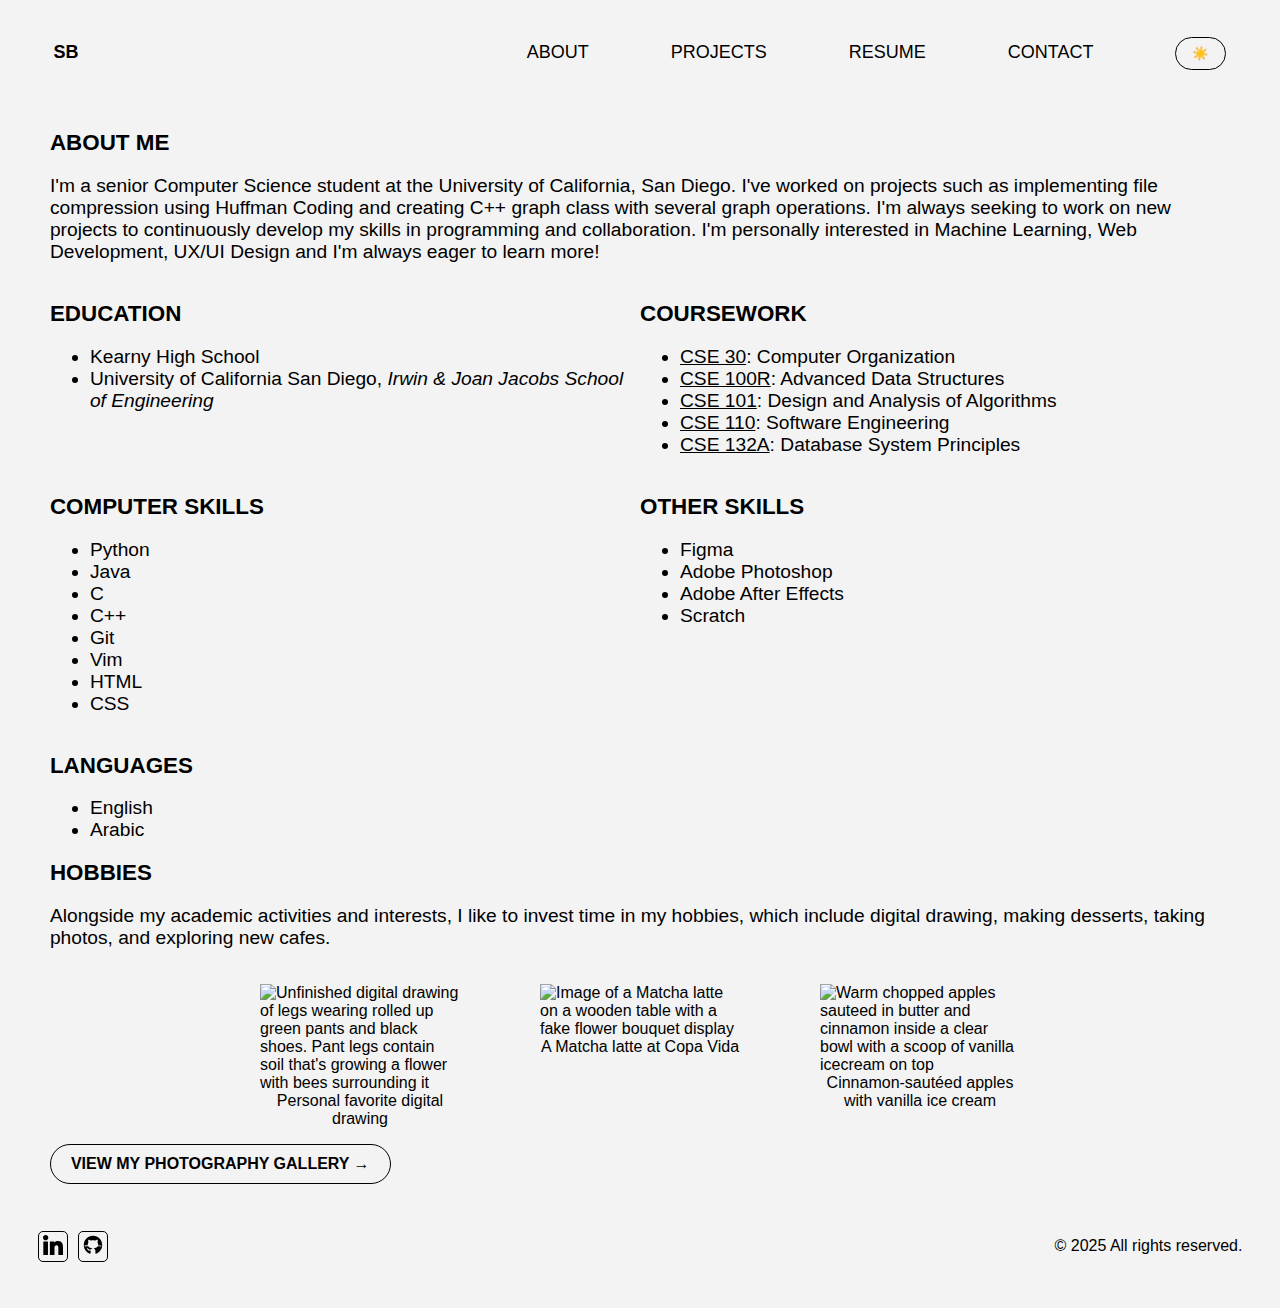
==== commit 965c468d: "Updated 'Hobbies' section to include photography, added gallery link, and applied styling updates" ====
--- a/about.html
+++ b/about.html
@@ -106,7 +106,7 @@
             <h2>Hobbies</h2>
             <p>
                 Alongside my academic activities and interests, I like to invest time in my hobbies, which include
-                digital drawing, making desserts, and exploring new cafes.
+                digital drawing, making desserts, taking photos, and exploring new cafes.
             </p>
         </section>
 
@@ -124,6 +124,7 @@
                 <figcaption>Cinnamon-sautéed apples with vanilla ice cream</figcaption>
             </figure>
         </div>
+        <a href="custom-compo/custom-compo.html" class="gallery-link">View My Photography Gallery →</a>
     </main>
 
     <footer>
--- a/stylesheet.css
+++ b/stylesheet.css
@@ -9,6 +9,7 @@
     --address-color: color-mix(in hsl, hsl(200 50 80), rgb(0, 18, 100) 80%);
     --projects-grid-p: #373737;
     --nav-a-hover: color: color(from rgb(184, 120, 0) srgb r g b / 0.8);
+    --font-family: 'Inter', Arial, sans-serif;
 }
 
 [data-theme="dark"] {
@@ -20,6 +21,7 @@
     --address-color: color-mix(in hsl, hsl(200 60% 85%), rgb(100, 150, 255) 70%);
     --projects-grid-p:rgb(170, 170, 170);
     --nav-a-hover: color(from rgb(220, 150, 30) srgb r g b / 0.9);
+    --font-family: 'Inter', Arial, sans-serif;
 }
 
 /* ----- Custom font ----- */
@@ -39,7 +41,7 @@
 }
 
 html, body {
-    font-family: 'Inter', Arial, sans-serif;
+    font-family: var(--font-family);
     min-height: 100dvh;
     background-color: var(--site-color, #ffffff);
     margin: auto 1%;
@@ -70,6 +72,7 @@
 }
 
 h2 {
+    color: var(--text-color);
     font-size: 1.4rem;
 }
 
@@ -437,7 +440,7 @@
     .contact-info {
         display: flex;
         flex-direction: column;
-        padding-left: 3rem;
+        padding-left: 1rem;
 
         a:not(.social-link) { 
             color: var(--address-color);
@@ -553,6 +556,70 @@
 #theme-toggle:hover {
     background-color: var(--text-color);
     color: var(--site-color);
+}
+
+
+.custom-compo {
+    flex: 1;
+    margin: 0;
+    padding: 20px;
+    background-color:var(--site-color);
+    text-align: center;
+}
+
+.custom-compo hgroup {
+    margin-bottom: 20px;
+}
+
+.custom-compo h1 {
+    font-size: 1.6rem;
+    margin: 0;
+}
+
+.custom-compo p {
+    color: var(--text-color);
+    margin: 5px 0;
+}
+
+#gallery {
+    display: grid;
+    grid-template-columns: repeat(auto-fill, minmax(300px, 1fr));
+    gap: 25px;
+    padding: 20px;
+    justify-items: center;
+}
+
+.custom-compo-body {
+    display: flex;
+    flex-direction: column;
+    min-height: 100vh; /* Make the body take full viewport height */
+    margin: 0;
+}
+
+.data-controls {
+    display: flex;
+    justify-content: center;
+    gap: 20px;
+    margin-bottom: 30px;
+}
+
+.data-button, .gallery-link {
+    display: inline-block;
+    border: 1.5px solid var(--text-color, black);
+    text-transform: uppercase;
+    padding: 10px 20px;
+    border-radius: 25px;
+    color: var(--text-color, black);
+    background-color: transparent;
+    font-size: 1rem;
+    font-weight: bold;
+    transition: all 0.3s ease-in-out;
+    cursor: pointer;
+}
+
+.data-button:hover, .gallery-link:hover {
+    background-color: var(--text-color, black);
+    color: var(--site-color, white);
 }
 
 /* Tablet Screens */
@@ -616,6 +683,19 @@
         }
     }
 
+    .navigation-bar {
+
+        ul {
+            flex-direction: row;
+            gap: 15px;
+            align-items: center;
+        }
+    }
+
+    #gallery {
+        grid-template-columns: repeat(auto-fill, minmax(250px, 1fr));
+    }
+
 }
 
 /* Phone Screens */
@@ -798,6 +878,7 @@
     .contact-info {
         padding-top: 0;
         padding: 1rem;
+        padding-left: 1rem;
     }
 
     input[type="checkbox"]:not(:checked) + ul {
@@ -836,4 +917,20 @@
             margin: 0.5em 0;
         }
     }
+
+    .custom-compo h1 {
+        font-size: 1.3rem;
+    }
+
+    .custom-compo p {
+        font-size: 1.1rem;
+    }
+
+    #gallery {
+        grid-template-columns: 1fr;
+    }
+
+    .data-button, .gallery-link {
+        font-size: 0.8rem;
+    }
 }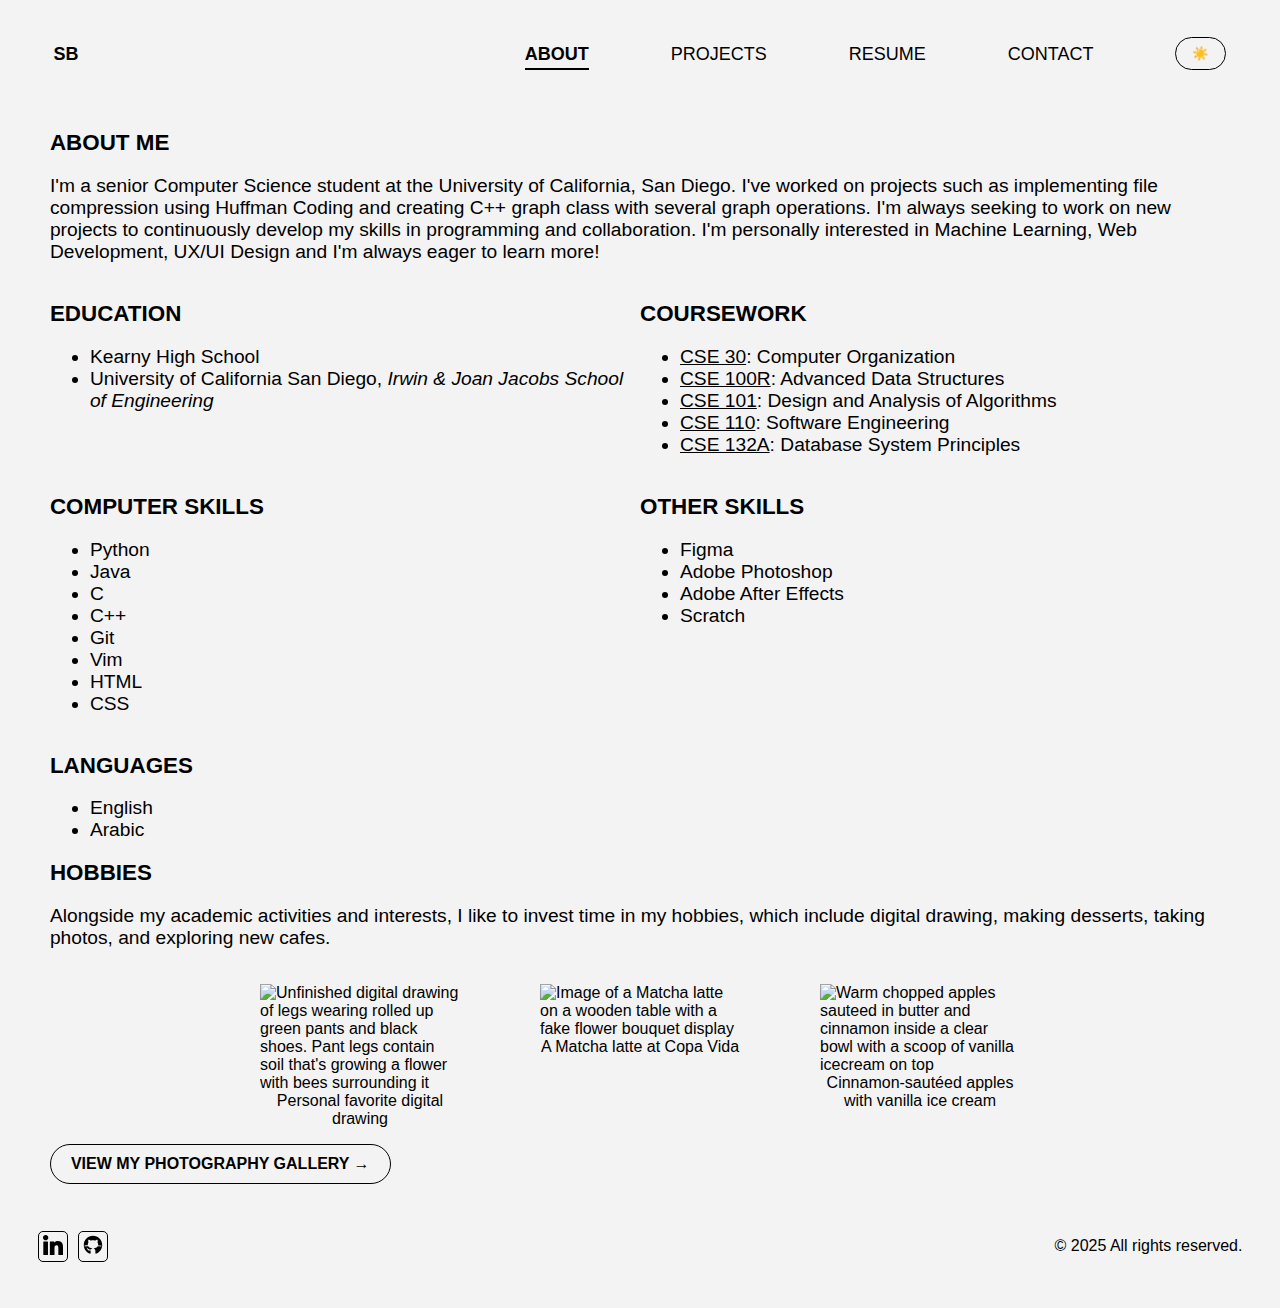
==== commit 9491ab31: "Added aria attributes to current page in navigation bar for better accessibility and styling. Adjust" ====
--- a/about.html
+++ b/about.html
@@ -11,6 +11,13 @@
     <title>Sara Bailouni Portfolio</title>
     <link href="images/favicon.ico" rel="icon">
     <link href="/stylesheet.css" rel="stylesheet">
+    <noscript>
+        <style>
+            #theme-toggle {
+                display: none;
+            }
+        </style>
+    </noscript>
 </head>
 
 <body>
@@ -22,9 +29,9 @@
             <label for='menu' tabindex="0">
                 &#9776;
             </label>
-            <input id='menu' type='checkbox' />
+            <input id='menu' type='checkbox'>
             <ul>
-                <li><a href="about.html">About</a></li>
+                <li><a href="about.html" aria-current="page">About</a></li>
                 <li><a href="projects.html">Projects</a></li>
                 <li><a href="resume.html">Resume</a></li>
                 <li><a href="contact.html">Contact</a></li>
@@ -144,11 +151,6 @@
     <script src="form-js-script.js"></script>
 
     <noscript>
-        <style>
-            #theme-toggle {
-                display: none;
-            }
-        </style>
         <p>JavaScript is required for this site to function properly, and to have access to the theme switcher. Please enable it in your browser settings.</p>
     </noscript>
 
--- a/stylesheet.css
+++ b/stylesheet.css
@@ -8,8 +8,10 @@
     --projects-grid-color-hover: rgba(177, 177, 177, 0.65);
     --address-color: color-mix(in hsl, hsl(200 50 80), rgb(0, 18, 100) 80%);
     --projects-grid-p: #373737;
-    --nav-a-hover: color: color(from rgb(184, 120, 0) srgb r g b / 0.8);
+    --nav-a-hover: color(from rgb(184, 120, 0) srgb r g b / 0.8);
     --font-family: 'Inter', Arial, sans-serif;
+    --red-button-color: rgb(151, 35, 35);
+    --blue-button-color: rgb(38, 57, 127);
 }
 
 [data-theme="dark"] {
@@ -22,6 +24,8 @@
     --projects-grid-p:rgb(170, 170, 170);
     --nav-a-hover: color(from rgb(220, 150, 30) srgb r g b / 0.9);
     --font-family: 'Inter', Arial, sans-serif;
+    --red-button-color: rgb(235, 136, 136);
+    --blue-button-color: rgb(139, 164, 255);
 }
 
 /* ----- Custom font ----- */
@@ -115,10 +119,11 @@
         text-transform: uppercase;
         color: inherit;
         font-size: 18px;
+        line-height: 1.4;
 
         &:hover{
-            text-decoration: underline;
             color: var(--nav-a-hover);
+            transition: color 0.25s ease-in-out;
         }
     }
 }
@@ -196,12 +201,20 @@
     }
 }
 
-@keyframes slide-in {
+.introduction {
+    opacity: 0;
+    transform: translateY(20px); 
+    animation: fadeIn 1s ease-in-out forwards;
+}
+
+@keyframes fadeIn {
     from {
-        transform: translateX(-110vh);
+        opacity: 0;
+        transform: translateY(20px);
     }
     to {
-        transform: translateX(0);
+        opacity: 1;
+        transform: translateY(0);
     }
 }
 
@@ -584,7 +597,8 @@
 #gallery {
     display: grid;
     grid-template-columns: repeat(auto-fill, minmax(300px, 1fr));
-    gap: 25px;
+    gap: 2rem;
+    row-gap: 4rem;
     padding: 20px;
     justify-items: center;
 }
@@ -622,6 +636,123 @@
     color: var(--site-color, white);
 }
 
+.crud-main {
+    .main-heading {
+        display: block;
+        margin: 0 auto;
+        text-align: center;
+        margin-bottom: 1.5rem;
+    }
+}
+#photo-form {
+    display: none;
+    padding: 1.5rem;
+    border-radius: 8px;
+    margin-bottom: 2rem;
+    max-width: 500px;
+    margin: 0 auto;
+    transition: all 0.3s ease;
+}
+#photo-form.visible {
+    display: block;
+    h3 {
+        display: block;
+        margin: 0 auto;
+        text-align: center;
+        margin-bottom: 1rem;
+    }
+    label {
+        display: block;
+        margin-bottom: 1rem;
+        font-weight: 500;
+        color: var(--text-color);
+    }
+    input, textarea {
+        width: 100%;
+        box-sizing: border-box;
+        padding: 0.75rem;
+        padding-right: 0;
+        margin-top: 0.5rem;
+        border: 1px solid lightgray;
+        border-radius: 8px;
+        background-color: white;
+        max-width: 500px;
+        font-size: 1rem;
+    }
+    button {
+        font-size: 0.99rem;
+        color: var(--text-color);
+        border: 1.5px solid  var(--text-color);
+        background-color: var(--site-color, #ffffff);
+        text-transform: uppercase;
+        padding: 0.5rem 1rem;
+        border-radius: 20px;
+        width: fit-content;
+
+        &:hover {
+            background-color: var(--text-color);
+            color:  var(--site-color, #ffffff);
+        }
+    }  
+}
+
+.simple-card p {
+    color: var(--text-color);
+}
+
+.button-container {
+    position: absolute;  
+    top: 5px; 
+    left: 50%;
+    transform: translateX(-50%); 
+    display: flex;
+    justify-content: space-between;
+    width: 90%;
+}
+
+.edit-button {
+    padding-top: 0.5rem;
+    border: none;
+    font-weight: 500;
+    color:rgb(85, 118, 234);
+    font-size: 1rem;
+    background-color: transparent;
+    &:hover {
+        color:var(--blue-button-color);
+        cursor: pointer;
+    }
+}
+
+.delete-button { 
+    padding-top: 0.5rem;
+    border: none;
+    font-weight: 500;
+    color:rgb(234, 85, 85);
+    font-size: 1rem;
+    background-color: transparent;
+    &:hover {
+        color:var(--red-button-color);
+        cursor: pointer;
+    }
+}
+
+.form-buttons {
+    display: flex;
+    max-width: 500px;
+    justify-content: space-between;
+    margin: 0;
+}
+
+a[aria-current="page"] {
+    font-weight: bold;
+    border-bottom: 2px solid var(--text-color);
+    padding-bottom: 0px;
+
+    &:hover {
+        border-bottom: 2px solid var(--nav-a-hover);
+    }
+}
+
 /* Tablet Screens */
 @media (max-width: 1190px) {
 
@@ -903,6 +1034,7 @@
             padding: 0.5em;
             line-height: 3em;
             align-self: flex-end;
+            color: var(--text-color)
         }
     }
 
@@ -933,4 +1065,34 @@
     .data-button, .gallery-link {
         font-size: 0.8rem;
     }
+
+    .crud-main {
+        .data-button {
+            padding: 8px 10px;
+        }
+        .data-controls {
+            display: grid;
+            align-items: column;
+            gap: 10px;
+        }
+    }
+
+    #photo-form {
+        h3 {
+            font-size: 0.9rem;
+        }
+        label {
+            font-size: 0.85rem;
+        }
+        input {
+            font-size: 0.8rem;
+        }
+        .form-buttons button {
+            font-size: 0.8rem;
+            padding: 8px 10px;
+        }
+    }
+    .button-container button {
+        font-size: 0.9rem;
+    }
 }